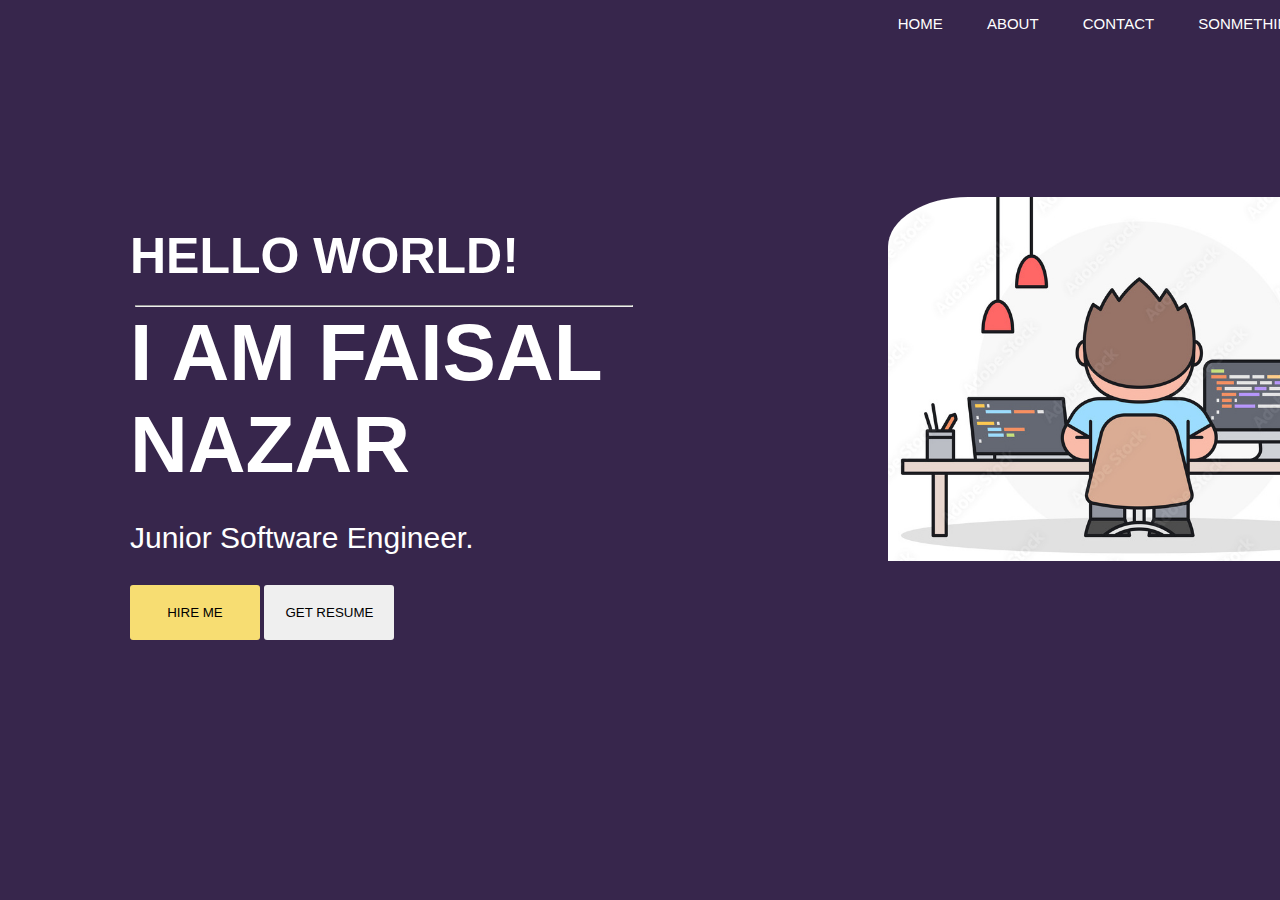
==== index.html @ 8e6cf0fc "created all pages and styled" ====
<!DOCTYPE html>
<html lang="en">
<head>
    <meta charset="UTF-8">
    <meta http-equiv="X-UA-Compatible" content="IE=edge">
    <meta name="viewport" content="width=device-width, initial-scale=1.0">
    <title>Faisal's Website</title>
    <link rel="stylesheet" href="style.css">
</head>
<body>
    <nav>
        <ul>
            <li><a href="index.html">HOME</a></li>
            <li><a href="about.html">ABOUT</a></li>
            <li><a href="contact.html">CONTACT</a> </li>
            <li><a href="#">SONMETHING</a></li>
        </ul>
    </nav>
    <header>
        <div class="home-info">
            <h2 class="hello-world">HELLO WORLD!
            </h2><hr>
            <h1>I AM FAISAL NAZAR</h1>
            <p class="my-title">Junior Software Engineer.</p>
            <button class="hire-btn">HIRE ME</button>
            <button class="resume-btn">GET RESUME</button>
        </div>

        <div>
            <img src="dev-img.jpeg" alt="" class="img-div">
        </div>

    </header>

</body>
</html>
---- style.css ----
body {
    margin: 0;
    text-align: center;
    font-family: 'Segoe UI', Tahoma, Geneva, Verdana, sans-serif;
    background: #37264c;
    color: #ffff;
}

.about-body {
    background-color: #ffff;
    color: #37264c;
}
header {
    margin: 0;
    display: grid;
    grid-template-columns: 60% 500px;
}

h1 {
    font-size: 80px;
    margin: 0;

}

hr {
    margin: 0 5px;
}

.home-info {
    margin: 50px 100px;
    padding: 30px 30px 40px;
    text-align: left;
}
h2 {
    font-size: 50px ;
    margin: 100px 0;
}

.hello-world {
    margin-bottom: 20px;
}

h3 {
    font-size: 25px;
}

button {
    border: none;
    padding: 20px;
    border-radius: 3px;
    width: 130px;
}

.hire-btn {
    background: #F7DD72;
}

.resume-btn{
}


.my-title {
    font-size: 30px;
}

.img-div {
    margin: 100px 100px;
    padding: 50px 20px;

}

ul {
    text-align: right;
    font-size: 15px;
    padding-right: 40px;
    width: 100%;

}

img {
    width: 500px;
    border-radius: 100px 40px;
}

li {
    display: inline-block;
    margin: 0 20px;

}

a:hover {
    color: #F7DD72;
    border-bottom: 1px solid white;
}


a {
    color: #ffff;
    text-decoration: none;
}

.about-nav {
    color: #37264c;
}
.design-article {
    text-align: center;
    height: 0;
}




article {
    width: 50%;
    margin: 100px auto;
    text-align: left;
    height: 200px;
}


.design-img {
    width: 200px;
    border-radius: 100px;
    float: right;
    margin-right: 60px;
}

.about-paragraph {
    padding-top: 70px;
    font-size: 20px;

}

.development-img {
    width: 200px;
    border-radius: 100px;
    float: left;
}

fieldset {
    width: 50%;
    margin: 50px auto;
    height: 60%;
    background-color: #ffff;
    color: #37264c;
    text-align: left;
    border-radius: 20px;
}

.contact-div  {
    width: 90%;
    font-size: 20px;
    margin: 20px auto;
}

input {
    width: 100%;
    height: 30px;
    margin: 5px 0;
}

input:hover {
    box-shadow: 0 0 10px darkblue ;


}

.email-btn {
    background-color: #37264c;
    width: 91%;
    margin: 0 auto;
    display: block;
    font-size: 20px;
}


.about-contact {
    color: #ffff;
}


.checkbox {

}
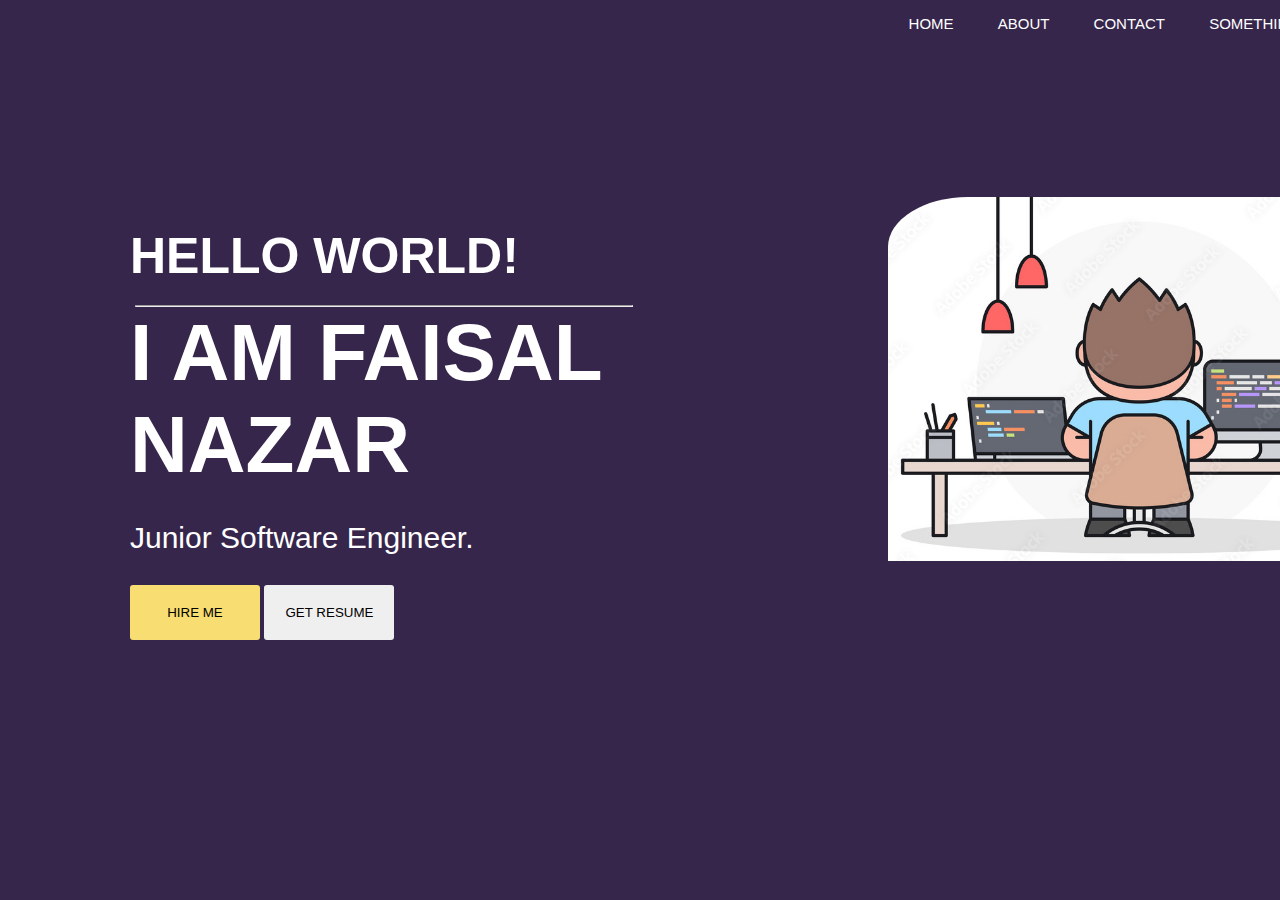
==== commit c9d5cfef: "some other changes made" ====
--- a/index.html
+++ b/index.html
@@ -13,7 +13,7 @@
             <li><a href="index.html">HOME</a></li>
             <li><a href="about.html">ABOUT</a></li>
             <li><a href="contact.html">CONTACT</a> </li>
-            <li><a href="#">SONMETHING</a></li>
+            <li><a href="page3.html">SOMETHING</a></li>
         </ul>
     </nav>
     <header>
--- a/style.css
+++ b/style.css
@@ -162,7 +162,6 @@
 input:hover {
     box-shadow: 0 0 10px darkblue ;
 
-
 }
 
 .email-btn {
@@ -171,6 +170,7 @@
     margin: 0 auto;
     display: block;
     font-size: 20px;
+    margin-bottom: 20px;
 }
 
 
@@ -179,6 +179,13 @@
 }
 
 
-.checkbox {
 
+
+.checkbox-div {
+    margin-left: 50px ;
+    padding-bottom: 20px;
 }
+
+input[type="checkbox"] {
+    width: 30px;
+}
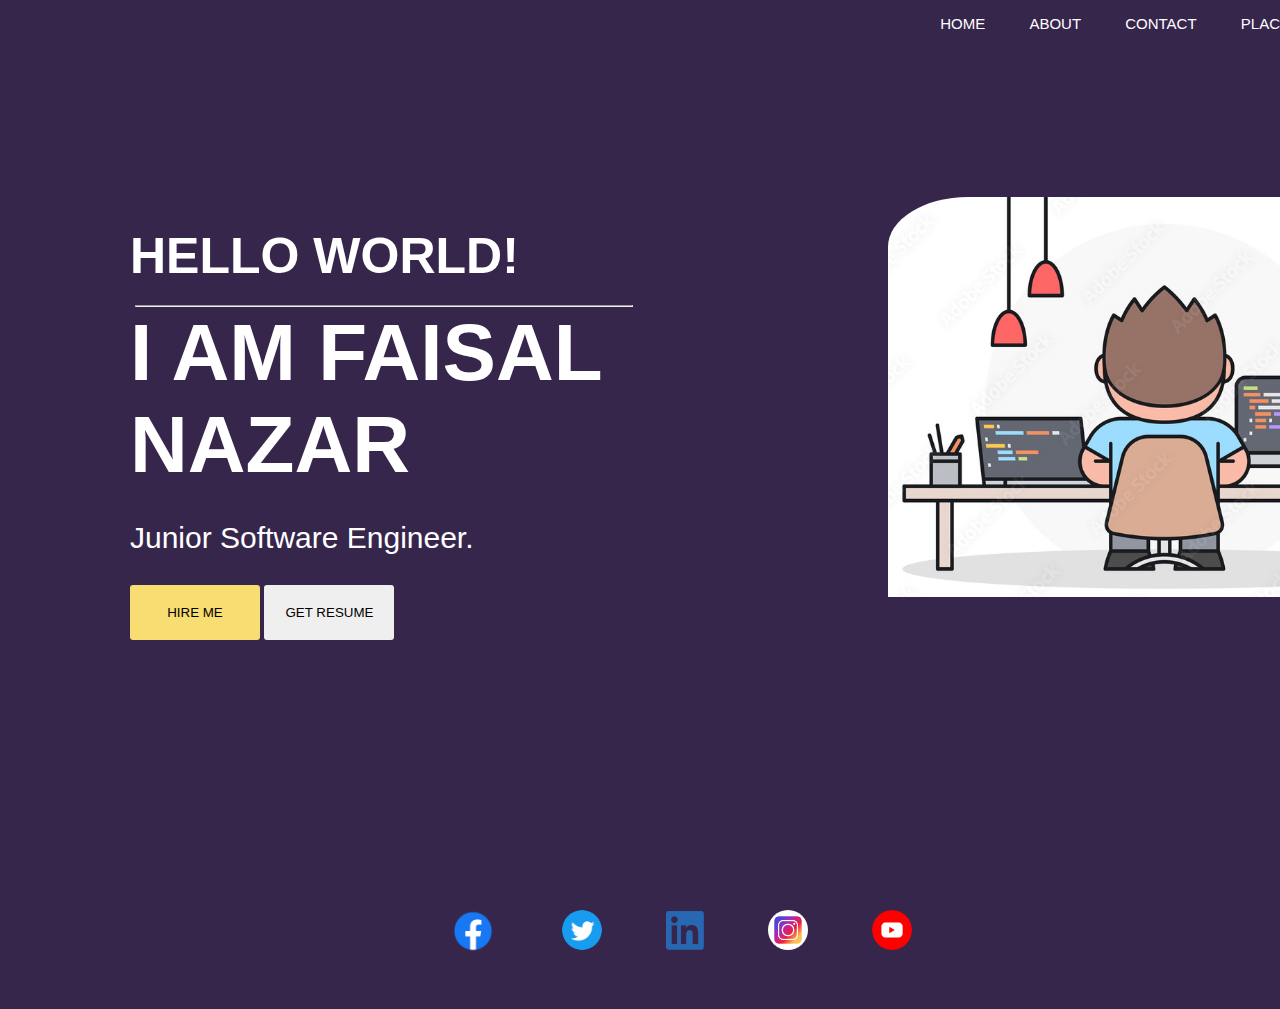
==== commit 077fe6cf: "the website completed" ====
--- a/index.html
+++ b/index.html
@@ -13,7 +13,7 @@
             <li><a href="index.html">HOME</a></li>
             <li><a href="about.html">ABOUT</a></li>
             <li><a href="contact.html">CONTACT</a> </li>
-            <li><a href="page3.html">SOMETHING</a></li>
+            <li><a href="page3.html">PLACES</a></li>
         </ul>
     </nav>
     <header>
@@ -27,10 +27,20 @@
         </div>
 
         <div>
-            <img src="dev-img.jpeg" alt="" class="img-div">
+            <img src="img-files/dev-img.jpeg" alt="" class="img-div">
         </div>
-
     </header>
 
+
+    <footer>
+        <ul class="footer-list">
+            <li><a href="https://www.facebook.com/" target="_blank"><img src="img-files/Facebook-logo.png" class="fb-logo" ></a></li>
+            <li><a href="https://www.twitter.com" target="_blank"><img src="img-files/Twitter social icons - circle - blue.png" alt="" class="twitter-logo" ></a></li>
+            <li><a href="https://www.linkdin.com" target="_blank"><img src="img-files/linkdin-logo.png" class="linkdin-logo"></a></li>
+            <li><a href="https://www.instagram.com/accounts/login/" target="_blank"><img src="img-files/instagram-icon_1057-2227.avif" class="insta-logo" ></a></li>
+            <li><a href="https://www.youtube.com" target="_blank"><img src="img-files/youtube-logo.png" class="youtube-logo"></a></li>
+        </ul>
+
+    </footer>
 </body>
 </html>
--- a/style.css
+++ b/style.css
@@ -64,8 +64,11 @@
 }
 
 .img-div {
+    width: 550px;
     margin: 100px 100px;
     padding: 50px 20px;
+    border-radius: 100px 40px;
+
 
 }
 
@@ -77,10 +80,6 @@
 
 }
 
-img {
-    width: 500px;
-    border-radius: 100px 40px;
-}
 
 li {
     display: inline-block;
@@ -189,3 +188,89 @@
 input[type="checkbox"] {
     width: 30px;
 }
+
+footer {
+    margin-top: 12%;
+    margin-bottom: 4%;
+}
+
+.footer-list {
+    text-align: center;
+}
+
+
+.fb-logo {
+    width: 70px;
+    margin-bottom: 2px;
+
+
+
+}
+
+.twitter-logo {
+    width: 40px;
+    border-radius: 50px;
+    margin: 5px 10px;
+
+
+}
+
+.linkdin-logo {
+    width: 38px;
+    border-radius: 0;
+    margin: 5px 10px;
+
+}
+
+
+.insta-logo {
+    width: 40px;
+    border-radius: 40px;
+    margin: 5px 10px;
+
+}
+
+.youtube-logo {
+    width: 40px;
+    margin: 5px 10px;
+    border-radius: 30px;
+}
+
+
+.page3-body {
+    background: #ffff;
+}
+
+/* Last page design and layouts */
+
+.container {
+    width: 90%;
+    padding-left: 30px;
+    margin: 20px auto;
+    display: grid;
+    grid-template-columns: 1fr 1fr 1fr 1fr;
+    grid-template-rows: 1fr 1fr ;
+    align-items: center;
+
+
+
+
+}
+
+.container > img {
+    width: 300px;
+    padding: 0;
+    margin-top: 10px;
+}
+
+
+.pic-label {
+    color: #37264c;
+    display: inline;
+    font-size: 20px;
+}
+
+.page3-h1{
+    color: #37264c;
+    margin-bottom: 20px;
+}
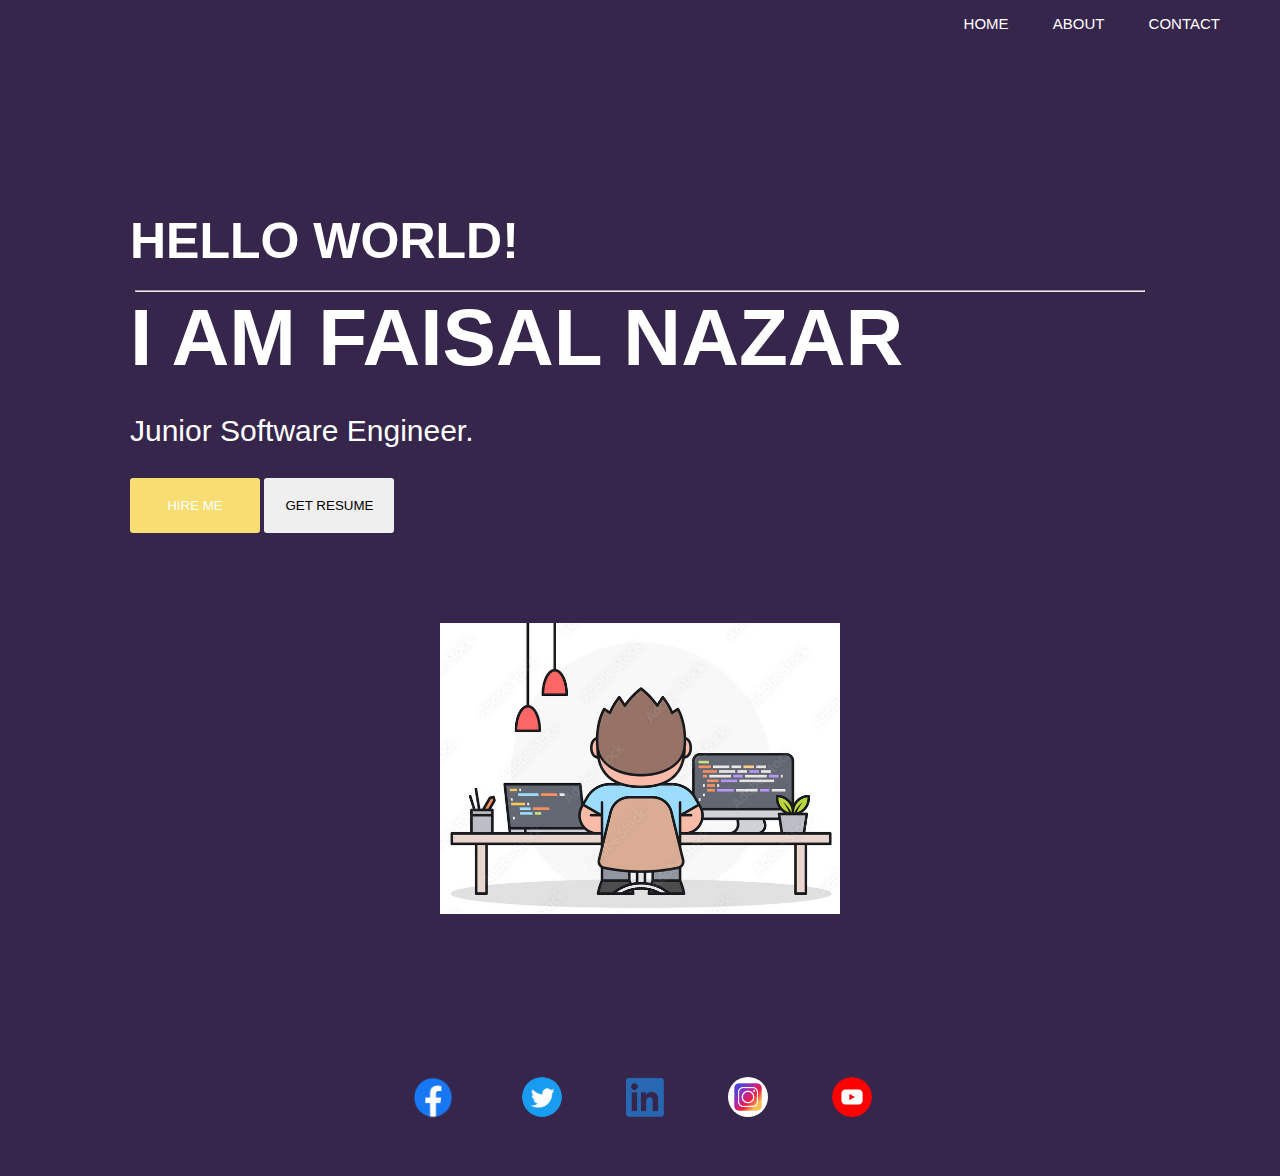
==== commit 106b02a8: "resume file uploaded and some other changes" ====
--- a/index.html
+++ b/index.html
@@ -13,7 +13,6 @@
             <li><a href="index.html">HOME</a></li>
             <li><a href="about.html">ABOUT</a></li>
             <li><a href="contact.html">CONTACT</a> </li>
-            <li><a href="page3.html">PLACES</a></li>
         </ul>
     </nav>
     <header>
@@ -22,23 +21,32 @@
             </h2><hr>
             <h1>I AM FAISAL NAZAR</h1>
             <p class="my-title">Junior Software Engineer.</p>
-            <button class="hire-btn">HIRE ME</button>
-            <button class="resume-btn">GET RESUME</button>
+            <button class="hire-btn"><a href="contact.html">HIRE ME</a></button>
+            <button class="resume-btn"> <a href="Resources/Faisal Resume.pdf">Get Resume</a></button>
         </div>
 
-        <div>
-            <img src="img-files/dev-img.jpeg" alt="" class="img-div">
+        <div class="img-container">
+            <img src="Resources/img-files/dev-img.jpeg" class="img-div">
         </div>
     </header>
 
 
     <footer>
         <ul class="footer-list">
-            <li><a href="https://www.facebook.com/" target="_blank"><img src="img-files/Facebook-logo.png" class="fb-logo" ></a></li>
-            <li><a href="https://www.twitter.com" target="_blank"><img src="img-files/Twitter social icons - circle - blue.png" alt="" class="twitter-logo" ></a></li>
-            <li><a href="https://www.linkdin.com" target="_blank"><img src="img-files/linkdin-logo.png" class="linkdin-logo"></a></li>
-            <li><a href="https://www.instagram.com/accounts/login/" target="_blank"><img src="img-files/instagram-icon_1057-2227.avif" class="insta-logo" ></a></li>
-            <li><a href="https://www.youtube.com" target="_blank"><img src="img-files/youtube-logo.png" class="youtube-logo"></a></li>
+            <li>
+                <a href="https://www.facebook.com/" target="_blank"><img src="Resources/img-files/Facebook-logo.png" class="fb-logo" ></a>
+            </li>
+            <li>
+                <a href="https://www.twitter.com" target="_blank"><img src="Resources/img-files/Twitter social icons - circle - blue.png" alt="" class="twitter-logo" ></a>
+            </li>
+            <li><a href="https://www.linkdin.com" target="_blank"><img src="Resources/img-files/linkdin-logo.png" class="linkdin-logo"></a></li>
+            <li>
+                <a href="https://www.instagram.com/accounts/login/" target="_blank"><img src="Resources/img-files/instagram-icon_1057-2227.avif" class="insta-logo" ></a>
+            </li>
+            <li>
+                <a href="https://www.youtube.com" target="_blank"><img src="Resources/img-files/youtube-logo.png" class="youtube-logo">
+                </a>
+            </li>
         </ul>
 
     </footer>
--- a/style.css
+++ b/style.css
@@ -10,16 +10,14 @@
     background-color: #ffff;
     color: #37264c;
 }
+
 header {
     margin: 0;
-    display: grid;
-    grid-template-columns: 60% 500px;
 }
 
 h1 {
     font-size: 80px;
     margin: 0;
-
 }
 
 hr {
@@ -55,6 +53,7 @@
     background: #F7DD72;
 }
 
+
 .resume-btn{
 }
 
@@ -64,20 +63,28 @@
 }
 
 .img-div {
-    width: 550px;
-    margin: 100px 100px;
-    padding: 50px 20px;
-    border-radius: 100px 40px;
-
-
-}
+   width: 400px;
+   margin: auto 0;
+
+}
+
+
 
 ul {
     text-align: right;
     font-size: 15px;
     padding-right: 40px;
-    width: 100%;
-
+    /* width: 100%; */
+
+}
+
+.hire-btn:hover {
+    color: black;
+}
+
+.resume-btn > a {
+    color: black;
+    text-transform: uppercase;
 }
 
 
@@ -87,7 +94,7 @@
 
 }
 
-a:hover {
+.about-nav:hover{
     color: #F7DD72;
     border-bottom: 1px solid white;
 }
@@ -196,6 +203,7 @@
 
 .footer-list {
     text-align: center;
+
 }
 
 
@@ -252,9 +260,6 @@
     grid-template-rows: 1fr 1fr ;
     align-items: center;
 
-
-
-
 }
 
 .container > img {
@@ -274,3 +279,58 @@
     color: #37264c;
     margin-bottom: 20px;
 }
+
+@media (max-width: 500px) {
+    body {
+        width: 400px;
+        padding: 0;
+    }
+    h1 {
+        font-size: 20px;
+        margin-top: 5px;
+    }
+
+    header {
+        text-align: center;
+    }
+
+    .hello-world {
+        font-size: 20px;
+        margin-bottom: 0;
+    }
+
+    .my-title {
+        font-size: 15px;
+    }
+
+    .home-info {
+        margin: 0 auto;
+    }
+
+
+
+    .hire-btn, .resume-btn {
+        font-size: 10px;
+        width: 70px;
+        height: 40px;
+        padding: 0 2px;
+
+    }
+
+    .img-container {
+        text-align: center;
+    }
+
+    .img-div {
+        width: 10em;
+        margin: 0;
+
+    }
+
+    .footer-list img {
+        margin: 0;
+        padding: 0;
+        width: 3em;
+    }
+
+}
